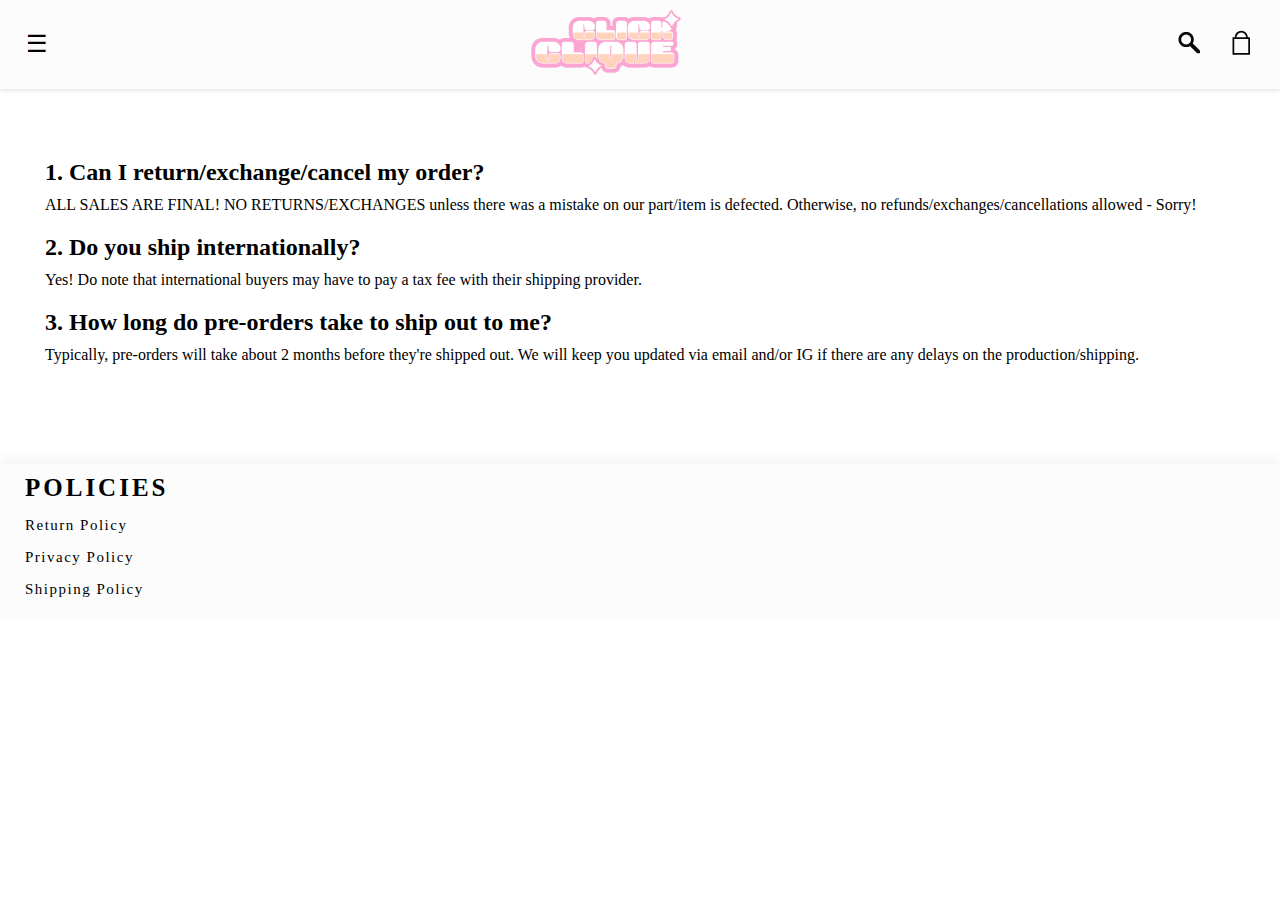
==== faq.html @ 00a29687 "Changed 'about' to 'FAQ' + edited FAQ.html" ====
<!DOCTYPE html>
<html lang="en">
<head>
  <meta charset="UTF-8">
  <title>About Us!</title>
  <link rel="stylesheet" href="style.css">
  <link rel="stylesheet" href="Fonts/retro_computer_personal_use.ttf">
  <link rel="stylesheet" href="Fonts/DIN Alternate Bold.ttf">
  <link rel="stylesheet" href="Fonts/DIN Condensed Bold.ttf">
</head>
<body>

<div class="navbar">
  <button class="menu-icon" onclick="toggleSidebar()">☰</button>
  <a href="index.html" class="logo"> <img src="Images/ClickCliqueLogo.png" alt="Logo" style="width: 150px;"> </a>
  <button class="searchbaricon"><img src="Images/SearchIcon.png" alt=""></button>
  <a href="" class="shoppingcarticon"><img src="Images/ShoppingCartIcon.png" alt="Click here to go to your cart."></a>
  </div>

  <div class="sidebar" id="sidebar">
    <button class="closebtn" onclick="closeSidebar()">X</button>
    <a href="index.html" class="sidebar-item">Home</a>
    <a href="faq.html" class="sidebar-item">FAQ</a>
    <a href="#" class="sidebar-item">Contact Us!</a>
  </div>

<section class="container">
  <div class="FAQ">
    <h2 class="question">1. Can I return/exchange/cancel my order?</h2>
    <p>
      ALL SALES ARE FINAL! NO RETURNS/EXCHANGES unless there was a mistake
      on our part/item is defected. Otherwise, no refunds/exchanges/cancellations
      allowed -  Sorry!
    </p>
    <h2 class="question">2. Do you ship internationally?</h2>
    <p>
    Yes! Do note that international buyers may have to pay a tax fee with their
    shipping provider.
    </p>
    <h2 class="question">3. How long do pre-orders take to ship out to me?</h2>
    <p>
    Typically, pre-orders will take about 2 months before they're shipped out.
    We will keep you updated via email and/or IG if there are any delays on the 
    production/shipping.
    </p>
  </div>

</section>

<footer class="footer">
    <div class="footer-container">
        <div class="policy">
            <h2>POLICIES</h2>
            <ul>
                <li><a href="">Return Policy</a></li>
                <li><a href="">Privacy Policy</a></li>
                <li><a href="">Shipping Policy</a></li>
            </ul>
        </div>
    </div>
</footer>
</body>
<script src="script.js"></script>
</html>
---- style.css ----
body, h1, h2, p {
    margin: 0;
    padding: 0;
  }
  
  /* navbar*/
  .navbar {
    background-color: #fcfcfc;
    color: #333;
    display: flex;
    justify-content: center;
    align-items: center;
    padding: 10px 20px;
    box-shadow: 0 2px 4px rgba(0,0,0,0.1);
  <div class="navbar">
<button class="menu-icon" onclick="toggleSidebar()">☰</button>
<a href="index.html" class="logo"> <img src="Images/ClickCliqueLogo.png" alt="Logo" style="width: 150px;"> </a>
<button class="searchbaricon"><img src="Images/SearchIcon.png" alt=""></button>
<a href="" class="shoppingcarticon"><img src="Images/ShoppingCartIcon.png" alt="Click here to go to your cart."></a>
</div><div class="navbar">
<button class="menu-icon" onclick="toggleSidebar()">☰</button>
<a href="index.html" class="logo"> <img src="Images/ClickCliqueLogo.png" alt="Logo" style="width: 150px;"> </a>
<button class="searchbaricon"><img src="Images/SearchIcon.png" alt=""></button>
<a href="" class="shoppingcarticon"><img src="Images/ShoppingCartIcon.png" alt="Click here to go to your cart."></a>
</div><div class="navbar">
<button class="menu-icon" onclick="toggleSidebar()">☰</button>
<a href="index.html" class="logo"> <img src="Images/ClickCliqueLogo.png" alt="Logo" style="width: 150px;"> </a>
<button class="searchbaricon"><img src="Images/SearchIcon.png" alt=""></button>
<a href="" class="shoppingcarticon"><img src="Images/ShoppingCartIcon.png" alt="Click here to go to your cart."></a>
</div><div class="navbar">
<button class="menu-icon" onclick="toggleSidebar()">☰</button>
<a href="index.html" class="logo"> <img src="Images/ClickCliqueLogo.png" alt="Logo" style="width: 150px;"> </a>
<button class="searchbaricon"><img src="Images/SearchIcon.png" alt=""></button>
<a href="" class="shoppingcarticon"><img src="Images/ShoppingCartIcon.png" alt="Click here to go to your cart."></a>
</div><div class="navbar">
<button class="menu-icon" onclick="toggleSidebar()">☰</button>
<a href="index.html" class="logo"> <img src="Images/ClickCliqueLogo.png" alt="Logo" style="width: 150px;"> </a>
<button class="searchbaricon"><img src="Images/SearchIcon.png" alt=""></button>
<a href="" class="shoppingcarticon"><img src="Images/ShoppingCartIcon.png" alt="Click here to go to your cart."></a>
</div><div class="navbar">
<button class="menu-icon" onclick="toggleSidebar()">☰</button>
<a href="index.html" class="logo"> <img src="Images/ClickCliqueLogo.png" alt="Logo" style="width: 150px;"> </a>
<button class="searchbaricon"><img src="Images/SearchIcon.png" alt=""></button>
<a href="" class="shoppingcarticon"><img src="Images/ShoppingCartIcon.png" alt="Click here to go to your cart."></a>
</div><div class="navbar">
<button class="menu-icon" onclick="toggleSidebar()">☰</button>
<a href="index.html" class="logo"> <img src="Images/ClickCliqueLogo.png" alt="Logo" style="width: 150px;"> </a>
<button class="searchbaricon"><img src="Images/SearchIcon.png" alt=""></button>
<a href="" class="shoppingcarticon"><img src="Images/ShoppingCartIcon.png" alt="Click here to go to your cart."></a>
</div>}
  
	.navbar .shoppingcarticon img {
	padding: 10px;
	}
	.navbar .searchbaricon img {
	padding: 15px;
	}

.searchbaricon {
    border: medium;
    background: none;
}

  .logo {
    margin: 0 auto;
  }

  .menu-icon {
    background: none;
    border: none;
    cursor: pointer;
    font-size: 1.5em;
    color: black;
  }
  
  .menu-icon:focus {
    outline: none;
  }

  /* body */

  .content {
    margin: 20px;
    padding: 20px;
  }

  .container {
    display: flex;
    width: 100%;
    flex-wrap: wrap;
    margin: 50px 0 100px 0;
  }

  .flex-item {
    padding: 2%;
    flex-grow: 1;
    flex-basis: 15%;
    display: flex;
    flex-direction: column;
    }

    .flex-img img {
        max-width: 100%;
    }

    .flex-info {
        margin-top: auto;
    }

    .flex-info h4 {
        font-family: 'Retro Computer';
    }

    .flex-info h4:hover{
      color: #fba6d2;
  }

    .flex-info p {
        font-family: 'Din Alternate';
    }

    .flex-info h4, .flex-info p {
        margin: 5px 0;
    }
.container .FAQ {
    padding-left: 45px;
    font-family: Din Alternate;
}
.question {
    margin-top: 20px;
    margin-right: auto;
    margin-left: auto;
    margin-bottom: auto;
}
.FAQ p {
    padding-top: 10px;
    padding-right: 0px;
    padding-left: 0px;
    padding-bottom: 0px;
}

    

    @media (max-width: 920px){
        .flex-item {
            flex-grow: inherit;
            flex-basis: 45%;
        }
    }
    
  /* sidebar */
  .sidebar {
    height: 100%;
    width: 0;
    position: fixed;
    top: 0;
    left: 0;
    background-color: white;
    overflow-x: hidden;
    padding-top: 60px;
    transition: 1s;
    z-index: 99;
    box-shadow: 0 0 10px rgba(0,0,0,0.2);
    font-family: 'Retro Computer';
  }

  .sidebar a {
    padding: 10px 8px 8px 40px;
    text-decoration: none;
    font-size: 20px;
    color: black;
    display: block;
  }
  
  .sidebar a:hover {
    color: gray;
    transition: 0.4s;
  }
  
  .closebtn {
    position: absolute;
    top: 20px;
    right: 25px;
    font-size: 36px;
    margin-left: 50px;
    background: none;
    border: none;
    color: black;
  }
  
  .closebtn:hover {
    color: gray;
    cursor: pointer;
  }

  /* footer */
  .footer {
    background-color: #fcfcfc;
    color: black;
    padding: 10px 0 20px 25px;
    bottom: 0;
    box-shadow: 0 -5px 10px rgba(0,0,0,0.05);
  }

  .policy ul {
    list-style: none;
    padding: 0;
    margin: 0;
  }

  .policy a {
    color: black;
    text-decoration: none;
  }

  .policy a:hover{
    color: grey;
    transition: 0.2s;
  }

  .policy h2{
    font-family: 'Din Alternate';
    font-size: 25px;
    letter-spacing: 3px;
  }

  .policy ul li {
    font-family: 'Din Condensed';
    font-size: 15px;
    padding: 15px 0 0 0;
    letter-spacing: 1.5px;
  }
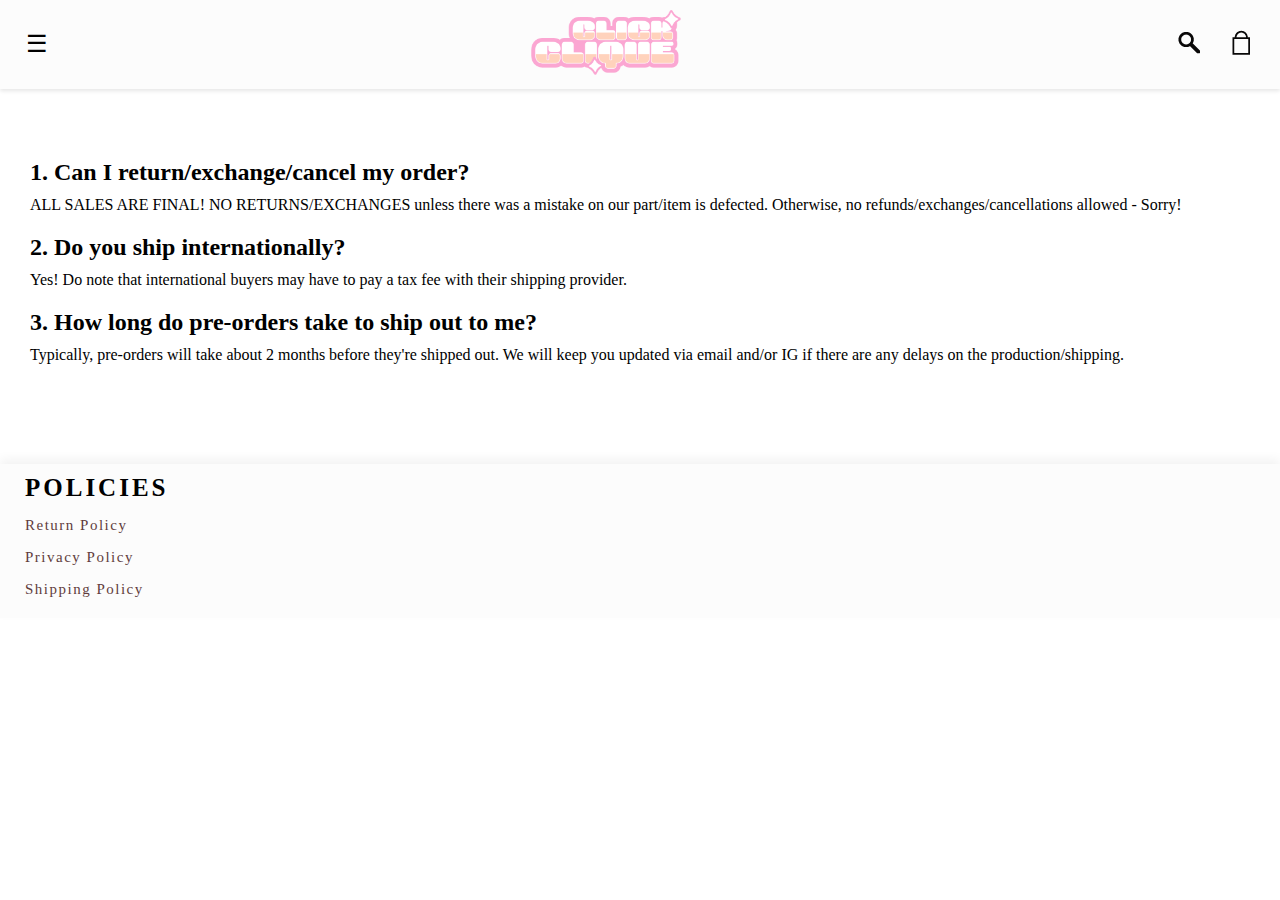
==== commit 7e237986: "Added contact form webpage + Optimized for mobile" ====
--- a/faq.html
+++ b/faq.html
@@ -2,7 +2,7 @@
 <html lang="en">
 <head>
   <meta charset="UTF-8">
-  <title>About Us!</title>
+  <title>FAQ</title>
   <link rel="stylesheet" href="style.css">
   <link rel="stylesheet" href="Fonts/retro_computer_personal_use.ttf">
   <link rel="stylesheet" href="Fonts/DIN Alternate Bold.ttf">
@@ -21,7 +21,7 @@
     <button class="closebtn" onclick="closeSidebar()">X</button>
     <a href="index.html" class="sidebar-item">Home</a>
     <a href="faq.html" class="sidebar-item">FAQ</a>
-    <a href="#" class="sidebar-item">Contact Us!</a>
+    <a href="contactus.html" class="sidebar-item">Contact Us!</a>
   </div>
 
 <section class="container">
@@ -48,16 +48,16 @@
 </section>
 
 <footer class="footer">
-    <div class="footer-container">
-        <div class="policy">
-            <h2>POLICIES</h2>
-            <ul>
-                <li><a href="">Return Policy</a></li>
-                <li><a href="">Privacy Policy</a></li>
-                <li><a href="">Shipping Policy</a></li>
-            </ul>
-        </div>
-    </div>
+  <div class="footer-container">
+      <div class="policy">
+          <h2>POLICIES</h2>
+          <ul>
+              <li><a href="" class="policy-items">Return Policy</a></li>
+              <li><a href="" class="policy-items">Privacy Policy</a></li>
+              <li><a href="" class="policy-items">Shipping Policy</a></li>
+          </ul>
+      </div>
+  </div>
 </footer>
 </body>
 <script src="script.js"></script>
--- a/style.css
+++ b/style.css
@@ -1,6 +1,11 @@
 body, h1, h2, p {
     margin: 0;
     padding: 0;
+  }
+
+  ::selection {
+    color: white;
+    background: #fba6d2;
   }
   
   /* navbar*/
@@ -12,42 +17,7 @@
     align-items: center;
     padding: 10px 20px;
     box-shadow: 0 2px 4px rgba(0,0,0,0.1);
-  <div class="navbar">
-<button class="menu-icon" onclick="toggleSidebar()">☰</button>
-<a href="index.html" class="logo"> <img src="Images/ClickCliqueLogo.png" alt="Logo" style="width: 150px;"> </a>
-<button class="searchbaricon"><img src="Images/SearchIcon.png" alt=""></button>
-<a href="" class="shoppingcarticon"><img src="Images/ShoppingCartIcon.png" alt="Click here to go to your cart."></a>
-</div><div class="navbar">
-<button class="menu-icon" onclick="toggleSidebar()">☰</button>
-<a href="index.html" class="logo"> <img src="Images/ClickCliqueLogo.png" alt="Logo" style="width: 150px;"> </a>
-<button class="searchbaricon"><img src="Images/SearchIcon.png" alt=""></button>
-<a href="" class="shoppingcarticon"><img src="Images/ShoppingCartIcon.png" alt="Click here to go to your cart."></a>
-</div><div class="navbar">
-<button class="menu-icon" onclick="toggleSidebar()">☰</button>
-<a href="index.html" class="logo"> <img src="Images/ClickCliqueLogo.png" alt="Logo" style="width: 150px;"> </a>
-<button class="searchbaricon"><img src="Images/SearchIcon.png" alt=""></button>
-<a href="" class="shoppingcarticon"><img src="Images/ShoppingCartIcon.png" alt="Click here to go to your cart."></a>
-</div><div class="navbar">
-<button class="menu-icon" onclick="toggleSidebar()">☰</button>
-<a href="index.html" class="logo"> <img src="Images/ClickCliqueLogo.png" alt="Logo" style="width: 150px;"> </a>
-<button class="searchbaricon"><img src="Images/SearchIcon.png" alt=""></button>
-<a href="" class="shoppingcarticon"><img src="Images/ShoppingCartIcon.png" alt="Click here to go to your cart."></a>
-</div><div class="navbar">
-<button class="menu-icon" onclick="toggleSidebar()">☰</button>
-<a href="index.html" class="logo"> <img src="Images/ClickCliqueLogo.png" alt="Logo" style="width: 150px;"> </a>
-<button class="searchbaricon"><img src="Images/SearchIcon.png" alt=""></button>
-<a href="" class="shoppingcarticon"><img src="Images/ShoppingCartIcon.png" alt="Click here to go to your cart."></a>
-</div><div class="navbar">
-<button class="menu-icon" onclick="toggleSidebar()">☰</button>
-<a href="index.html" class="logo"> <img src="Images/ClickCliqueLogo.png" alt="Logo" style="width: 150px;"> </a>
-<button class="searchbaricon"><img src="Images/SearchIcon.png" alt=""></button>
-<a href="" class="shoppingcarticon"><img src="Images/ShoppingCartIcon.png" alt="Click here to go to your cart."></a>
-</div><div class="navbar">
-<button class="menu-icon" onclick="toggleSidebar()">☰</button>
-<a href="index.html" class="logo"> <img src="Images/ClickCliqueLogo.png" alt="Logo" style="width: 150px;"> </a>
-<button class="searchbaricon"><img src="Images/SearchIcon.png" alt=""></button>
-<a href="" class="shoppingcarticon"><img src="Images/ShoppingCartIcon.png" alt="Click here to go to your cart."></a>
-</div>}
+}
   
 	.navbar .shoppingcarticon img {
 	padding: 10px;
@@ -88,7 +58,10 @@
     display: flex;
     width: 100%;
     flex-wrap: wrap;
+    flex-width: 50%;
     margin: 50px 0 100px 0;
+    justify-content: space-between;
+    align-items: flex-start;
   }
 
   .flex-item {
@@ -122,10 +95,14 @@
     .flex-info h4, .flex-info p {
         margin: 5px 0;
     }
+
+    /* FAQ */
+
 .container .FAQ {
-    padding-left: 45px;
-    font-family: Din Alternate;
-}
+  padding-left: 30px;
+  font-family: 'Din Alternate';
+}
+
 .question {
     margin-top: 20px;
     margin-right: auto;
@@ -139,14 +116,100 @@
     padding-bottom: 0px;
 }
 
-    
-
-    @media (max-width: 920px){
+/* form */
+
+.contact-info {
+    flex: 1;
+    margin-right: 120px;
+    margin-left: 40px;
+}
+
+.contact-info h2,
+.contact-info p {
+  font-family: 'Din Alternate';
+  margin-bottom: 10px;
+}
+
+.contact-form {
+  flex: 2;
+  font-family: 'Retro Computer';
+}
+
+form {
+  padding: 20px;
+  border-radius: 20px;
+  border: 1px solid #fba6d2;
+}
+
+.form-group {
+  margin-bottom: 15px;
+}
+
+label {
+  display: block;
+  font-weight: bold;
+  margin-bottom: 5px;
+}
+
+input, textarea {
+  width: 100%;
+  padding: 8px;
+  border-radius: 4px;
+  border: 1px solid #fba6d2;
+  box-sizing: border-box;
+  margin-top: 5px;
+}
+
+textarea {
+  resize: none;
+  height: 100px;
+}
+
+.contact-form button {
+  background: none;
+  border: 1px solid #fba6d2;
+  border-radius: 20px;
+  font-size: 20px;
+  font-family: 'Din Alternate';
+  padding: 10px 30px;
+}
+
+.contact-form button:hover {
+  color: #fba6d2;
+  cursor: pointer;
+}
+
+
+    @media (max-width: 768px){
         .flex-item {
             flex-grow: inherit;
             flex-basis: 45%;
-        }
-    }
+            width: 100%;
+        }
+
+        .menu-icon {
+          display: block; 
+        }
+      
+        .searchbaricon,
+        .shoppingcarticon {
+          display: block; 
+        }
+      
+        .sidebar {
+          width: 250px;
+          height: 100%;
+          position: fixed;
+          top: 0;
+          right: -250px;
+          background-color: #fff;
+          z-index: 999;
+          overflow-y: auto;
+          display: block; 
+
+        }
+    }
+    
     
   /* sidebar */
   .sidebar {
@@ -209,7 +272,7 @@
   }
 
   .policy a {
-    color: black;
+    color: rgb(97, 60, 60);
     text-decoration: none;
   }
 
